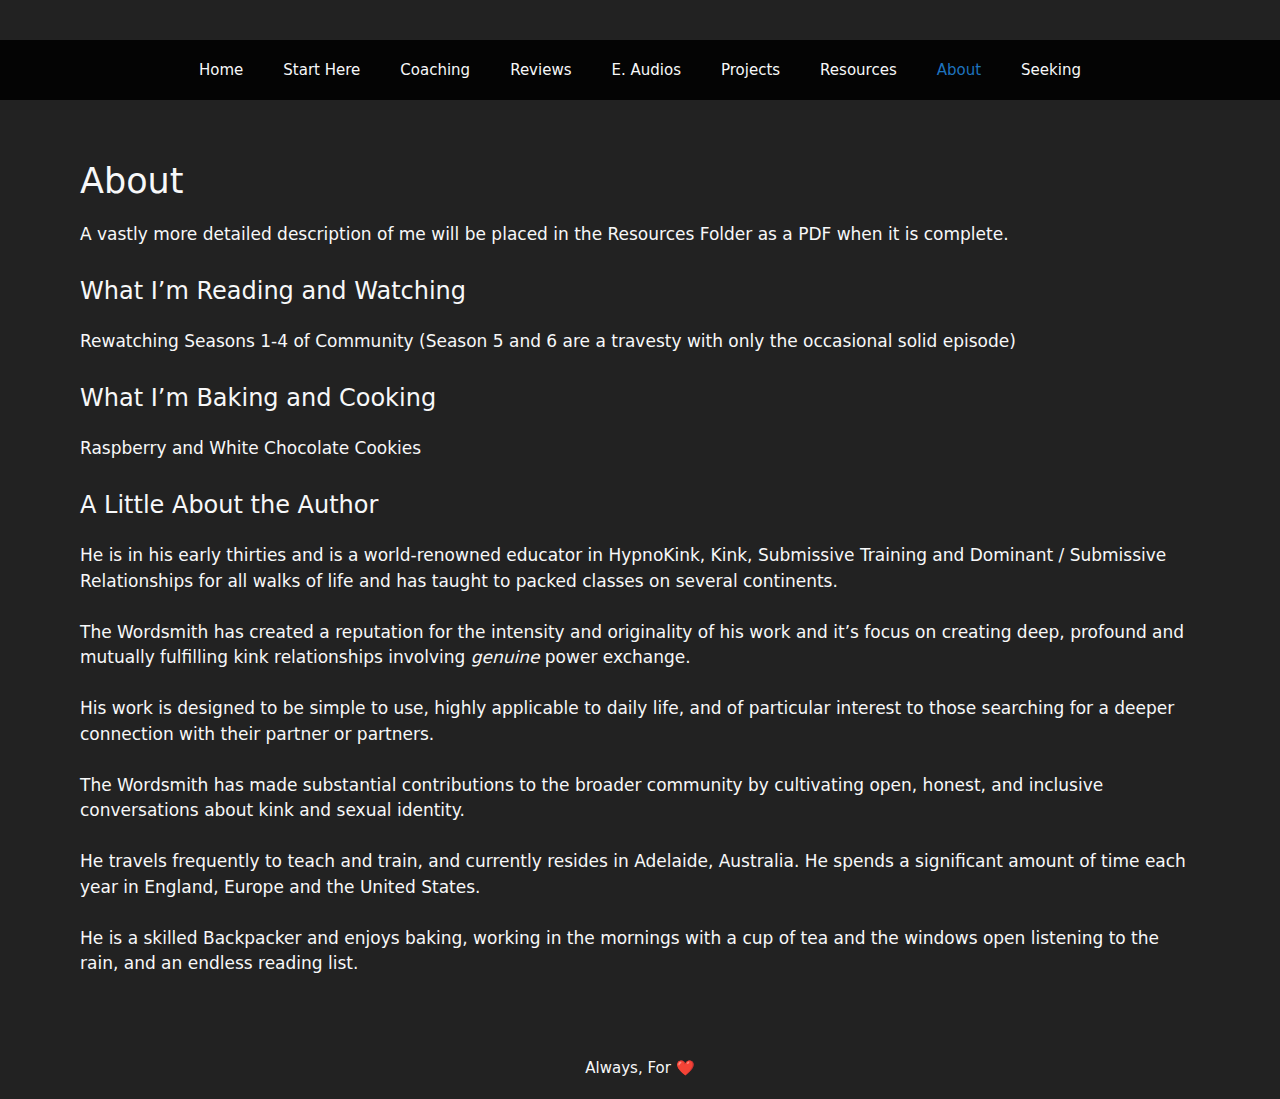
==== about/index.html @ 43610775 "Updated/Added simply-static-1-1734385022" ====
<!DOCTYPE html><html lang=en-US><head><meta charset=UTF-8><title>About &#8211; Mind and Kink</title><meta content=max-image-preview:large name=robots><style>img:is([sizes=auto i],[sizes^="auto," i]){contain-intrinsic-size:3000px 1500px}</style><meta content="width=device-width, initial-scale=1" name=viewport><link href=/feed/ rel=alternate title="Mind and Kink &raquo; Feed" type=application/rss+xml><link href=/comments/feed/ rel=alternate title="Mind and Kink &raquo; Comments Feed" type=application/rss+xml><script>window._wpemojiSettings={"baseUrl":"https:\/\/s.w.org\/images\/core\/emoji\/15.0.3\/72x72\/","ext":".png","svgUrl":"https:\/\/s.w.org\/images\/core\/emoji\/15.0.3\/svg\/","svgExt":".svg","source":{"concatemoji":"https:\/\/thewordsmithspeaks.com\/includes\/js\/wp-emoji-release.min.js"}};
/*! This file is auto-generated */!function(i,n){var o,s,e;function c(e){try{var t={supportTests:e,timestamp:(new Date).valueOf()};sessionStorage.setItem(o,JSON.stringify(t))}catch(e){}}function p(e,t,n){e.clearRect(0,0,e.canvas.width,e.canvas.height),e.fillText(t,0,0);var t=new Uint32Array(e.getImageData(0,0,e.canvas.width,e.canvas.height).data),r=(e.clearRect(0,0,e.canvas.width,e.canvas.height),e.fillText(n,0,0),new Uint32Array(e.getImageData(0,0,e.canvas.width,e.canvas.height).data));return t.every(function(e,t){return e===r[t]})}function u(e,t,n){switch(t){case"flag":return n(e,"🏳️‍⚧️","🏳️​⚧️")?!1:!n(e,"🇺🇳","🇺​🇳")&&!n(e,"🏴󠁧󠁢󠁥󠁮󠁧󠁿","🏴​󠁧​󠁢​󠁥​󠁮​󠁧​󠁿");case"emoji":return!n(e,"🐦‍⬛","🐦​⬛")}return!1}function f(e,t,n){var r="undefined"!=typeof WorkerGlobalScope&&self instanceof WorkerGlobalScope?new OffscreenCanvas(300,150):i.createElement("canvas"),a=r.getContext("2d",{willReadFrequently:!0}),o=(a.textBaseline="top",a.font="600 32px Arial",{});return e.forEach(function(e){o[e]=t(a,e,n)}),o}function t(e){var t=i.createElement("script");t.src=e,t.defer=!0,i.head.appendChild(t)}"undefined"!=typeof Promise&&(o="wpEmojiSettingsSupports",s=["flag","emoji"],n.supports={everything:!0,everythingExceptFlag:!0},e=new Promise(function(e){i.addEventListener("DOMContentLoaded",e,{once:!0})}),new Promise(function(t){var n=function(){try{var e=JSON.parse(sessionStorage.getItem(o));if("object"==typeof e&&"number"==typeof e.timestamp&&(new Date).valueOf()<e.timestamp+604800&&"object"==typeof e.supportTests)return e.supportTests}catch(e){}return null}();if(!n){if("undefined"!=typeof Worker&&"undefined"!=typeof OffscreenCanvas&&"undefined"!=typeof URL&&URL.createObjectURL&&"undefined"!=typeof Blob)try{var e="postMessage("+f.toString()+"("+[JSON.stringify(s),u.toString(),p.toString()].join(",")+"));",r=new Blob([e],{type:"text/javascript"}),a=new Worker(URL.createObjectURL(r),{name:"wpTestEmojiSupports"});return void(a.onmessage=function(e){c(n=e.data),a.terminate(),t(n)})}catch(e){}c(n=f(s,u,p))}t(n)}).then(function(e){for(var t in e)n.supports[t]=e[t],n.supports.everything=n.supports.everything&&n.supports[t],"flag"!==t&&(n.supports.everythingExceptFlag=n.supports.everythingExceptFlag&&n.supports[t]);n.supports.everythingExceptFlag=n.supports.everythingExceptFlag&&!n.supports.flag,n.DOMReady=!1,n.readyCallback=function(){n.DOMReady=!0}}).then(function(){return e}).then(function(){var e;n.supports.everything||(n.readyCallback(),(e=n.source||{}).concatemoji?t(e.concatemoji):e.wpemoji&&e.twemoji&&(t(e.twemoji),t(e.wpemoji)))}))}((window,document),window._wpemojiSettings);</script><style>img.wp-smiley,img.emoji{display:inline!important;border:0!important;box-shadow:none!important;height:1em!important;width:1em!important;margin:0 .07em!important;vertical-align:-.1em!important;background:none!important;padding:0!important}</style><link href=/includes/css/dist/block-library/style.min.css rel=stylesheet><style>/*! This file is auto-generated */
.wp-block-button__link{color:#fff;background-color:#32373c;border-radius:9999px;box-shadow:none;text-decoration:none;padding:calc(.667em + 2px) calc(1.333em + 2px);font-size:1.125em}.wp-block-file__button{background:#32373c;color:#fff;text-decoration:none}</style><style>:root{--wp--preset--aspect-ratio--square:1;--wp--preset--aspect-ratio--4-3:4/3;--wp--preset--aspect-ratio--3-4:3/4;--wp--preset--aspect-ratio--3-2:3/2;--wp--preset--aspect-ratio--2-3:2/3;--wp--preset--aspect-ratio--16-9:16/9;--wp--preset--aspect-ratio--9-16:9/16;--wp--preset--color--black:#000;--wp--preset--color--cyan-bluish-gray:#abb8c3;--wp--preset--color--white:#fff;--wp--preset--color--pale-pink:#f78da7;--wp--preset--color--vivid-red:#cf2e2e;--wp--preset--color--luminous-vivid-orange:#ff6900;--wp--preset--color--luminous-vivid-amber:#fcb900;--wp--preset--color--light-green-cyan:#7bdcb5;--wp--preset--color--vivid-green-cyan:#00d084;--wp--preset--color--pale-cyan-blue:#8ed1fc;--wp--preset--color--vivid-cyan-blue:#0693e3;--wp--preset--color--vivid-purple:#9b51e0;--wp--preset--color--contrast:var(--contrast);--wp--preset--color--contrast-2:var(--contrast-2);--wp--preset--color--contrast-3:var(--contrast-3);--wp--preset--color--base:var(--base);--wp--preset--color--base-2:var(--base-2);--wp--preset--color--base-3:var(--base-3);--wp--preset--color--accent:var(--accent);--wp--preset--color--highlight:var(--highlight);--wp--preset--gradient--vivid-cyan-blue-to-vivid-purple:linear-gradient(135deg,rgba(6,147,227,1) 0,rgb(155,81,224) 100%);--wp--preset--gradient--light-green-cyan-to-vivid-green-cyan:linear-gradient(135deg,rgb(122,220,180) 0,rgb(0,208,130) 100%);--wp--preset--gradient--luminous-vivid-amber-to-luminous-vivid-orange:linear-gradient(135deg,rgba(252,185,0,1) 0,rgba(255,105,0,1) 100%);--wp--preset--gradient--luminous-vivid-orange-to-vivid-red:linear-gradient(135deg,rgba(255,105,0,1) 0,rgb(207,46,46) 100%);--wp--preset--gradient--very-light-gray-to-cyan-bluish-gray:linear-gradient(135deg,rgb(238,238,238) 0,rgb(169,184,195) 100%);--wp--preset--gradient--cool-to-warm-spectrum:linear-gradient(135deg,rgb(74,234,220) 0,rgb(151,120,209) 20%,rgb(207,42,186) 40%,rgb(238,44,130) 60%,rgb(251,105,98) 80%,rgb(254,248,76) 100%);--wp--preset--gradient--blush-light-purple:linear-gradient(135deg,rgb(255,206,236) 0,rgb(152,150,240) 100%);--wp--preset--gradient--blush-bordeaux:linear-gradient(135deg,rgb(254,205,165) 0,rgb(254,45,45) 50%,rgb(107,0,62) 100%);--wp--preset--gradient--luminous-dusk:linear-gradient(135deg,rgb(255,203,112) 0,rgb(199,81,192) 50%,rgb(65,88,208) 100%);--wp--preset--gradient--pale-ocean:linear-gradient(135deg,rgb(255,245,203) 0,rgb(182,227,212) 50%,rgb(51,167,181) 100%);--wp--preset--gradient--electric-grass:linear-gradient(135deg,rgb(202,248,128) 0,rgb(113,206,126) 100%);--wp--preset--gradient--midnight:linear-gradient(135deg,rgb(2,3,129) 0,rgb(40,116,252) 100%);--wp--preset--font-size--small:13px;--wp--preset--font-size--medium:20px;--wp--preset--font-size--large:36px;--wp--preset--font-size--x-large:42px;--wp--preset--spacing--20:.44rem;--wp--preset--spacing--30:.67rem;--wp--preset--spacing--40:1rem;--wp--preset--spacing--50:1.5rem;--wp--preset--spacing--60:2.25rem;--wp--preset--spacing--70:3.38rem;--wp--preset--spacing--80:5.06rem;--wp--preset--shadow--natural:6px 6px 9px rgba(0,0,0,.2);--wp--preset--shadow--deep:12px 12px 50px rgba(0,0,0,.4);--wp--preset--shadow--sharp:6px 6px 0 rgba(0,0,0,.2);--wp--preset--shadow--outlined:6px 6px 0 -3px rgba(255,255,255,1),6px 6px rgba(0,0,0,1);--wp--preset--shadow--crisp:6px 6px 0 rgba(0,0,0,1)}:where(.is-layout-flex){gap:.5em}:where(.is-layout-grid){gap:.5em}body .is-layout-flex{display:flex}.is-layout-flex{flex-wrap:wrap;align-items:center}.is-layout-flex>:is(*,div){margin:0}body .is-layout-grid{display:grid}.is-layout-grid>:is(*,div){margin:0}:where(.wp-block-columns.is-layout-flex){gap:2em}:where(.wp-block-columns.is-layout-grid){gap:2em}:where(.wp-block-post-template.is-layout-flex){gap:1.25em}:where(.wp-block-post-template.is-layout-grid){gap:1.25em}.has-black-color{color:var(--wp--preset--color--black)!important}.has-cyan-bluish-gray-color{color:var(--wp--preset--color--cyan-bluish-gray)!important}.has-white-color{color:var(--wp--preset--color--white)!important}.has-pale-pink-color{color:var(--wp--preset--color--pale-pink)!important}.has-vivid-red-color{color:var(--wp--preset--color--vivid-red)!important}.has-luminous-vivid-orange-color{color:var(--wp--preset--color--luminous-vivid-orange)!important}.has-luminous-vivid-amber-color{color:var(--wp--preset--color--luminous-vivid-amber)!important}.has-light-green-cyan-color{color:var(--wp--preset--color--light-green-cyan)!important}.has-vivid-green-cyan-color{color:var(--wp--preset--color--vivid-green-cyan)!important}.has-pale-cyan-blue-color{color:var(--wp--preset--color--pale-cyan-blue)!important}.has-vivid-cyan-blue-color{color:var(--wp--preset--color--vivid-cyan-blue)!important}.has-vivid-purple-color{color:var(--wp--preset--color--vivid-purple)!important}.has-black-background-color{background-color:var(--wp--preset--color--black)!important}.has-cyan-bluish-gray-background-color{background-color:var(--wp--preset--color--cyan-bluish-gray)!important}.has-white-background-color{background-color:var(--wp--preset--color--white)!important}.has-pale-pink-background-color{background-color:var(--wp--preset--color--pale-pink)!important}.has-vivid-red-background-color{background-color:var(--wp--preset--color--vivid-red)!important}.has-luminous-vivid-orange-background-color{background-color:var(--wp--preset--color--luminous-vivid-orange)!important}.has-luminous-vivid-amber-background-color{background-color:var(--wp--preset--color--luminous-vivid-amber)!important}.has-light-green-cyan-background-color{background-color:var(--wp--preset--color--light-green-cyan)!important}.has-vivid-green-cyan-background-color{background-color:var(--wp--preset--color--vivid-green-cyan)!important}.has-pale-cyan-blue-background-color{background-color:var(--wp--preset--color--pale-cyan-blue)!important}.has-vivid-cyan-blue-background-color{background-color:var(--wp--preset--color--vivid-cyan-blue)!important}.has-vivid-purple-background-color{background-color:var(--wp--preset--color--vivid-purple)!important}.has-black-border-color{border-color:var(--wp--preset--color--black)!important}.has-cyan-bluish-gray-border-color{border-color:var(--wp--preset--color--cyan-bluish-gray)!important}.has-white-border-color{border-color:var(--wp--preset--color--white)!important}.has-pale-pink-border-color{border-color:var(--wp--preset--color--pale-pink)!important}.has-vivid-red-border-color{border-color:var(--wp--preset--color--vivid-red)!important}.has-luminous-vivid-orange-border-color{border-color:var(--wp--preset--color--luminous-vivid-orange)!important}.has-luminous-vivid-amber-border-color{border-color:var(--wp--preset--color--luminous-vivid-amber)!important}.has-light-green-cyan-border-color{border-color:var(--wp--preset--color--light-green-cyan)!important}.has-vivid-green-cyan-border-color{border-color:var(--wp--preset--color--vivid-green-cyan)!important}.has-pale-cyan-blue-border-color{border-color:var(--wp--preset--color--pale-cyan-blue)!important}.has-vivid-cyan-blue-border-color{border-color:var(--wp--preset--color--vivid-cyan-blue)!important}.has-vivid-purple-border-color{border-color:var(--wp--preset--color--vivid-purple)!important}.has-vivid-cyan-blue-to-vivid-purple-gradient-background{background:var(--wp--preset--gradient--vivid-cyan-blue-to-vivid-purple)!important}.has-light-green-cyan-to-vivid-green-cyan-gradient-background{background:var(--wp--preset--gradient--light-green-cyan-to-vivid-green-cyan)!important}.has-luminous-vivid-amber-to-luminous-vivid-orange-gradient-background{background:var(--wp--preset--gradient--luminous-vivid-amber-to-luminous-vivid-orange)!important}.has-luminous-vivid-orange-to-vivid-red-gradient-background{background:var(--wp--preset--gradient--luminous-vivid-orange-to-vivid-red)!important}.has-very-light-gray-to-cyan-bluish-gray-gradient-background{background:var(--wp--preset--gradient--very-light-gray-to-cyan-bluish-gray)!important}.has-cool-to-warm-spectrum-gradient-background{background:var(--wp--preset--gradient--cool-to-warm-spectrum)!important}.has-blush-light-purple-gradient-background{background:var(--wp--preset--gradient--blush-light-purple)!important}.has-blush-bordeaux-gradient-background{background:var(--wp--preset--gradient--blush-bordeaux)!important}.has-luminous-dusk-gradient-background{background:var(--wp--preset--gradient--luminous-dusk)!important}.has-pale-ocean-gradient-background{background:var(--wp--preset--gradient--pale-ocean)!important}.has-electric-grass-gradient-background{background:var(--wp--preset--gradient--electric-grass)!important}.has-midnight-gradient-background{background:var(--wp--preset--gradient--midnight)!important}.has-small-font-size{font-size:var(--wp--preset--font-size--small)!important}.has-medium-font-size{font-size:var(--wp--preset--font-size--medium)!important}.has-large-font-size{font-size:var(--wp--preset--font-size--large)!important}.has-x-large-font-size{font-size:var(--wp--preset--font-size--x-large)!important}:where(.wp-block-post-template.is-layout-flex){gap:1.25em}:where(.wp-block-post-template.is-layout-grid){gap:1.25em}:where(.wp-block-columns.is-layout-flex){gap:2em}:where(.wp-block-columns.is-layout-grid){gap:2em}:root :where(.wp-block-pullquote){font-size:1.5em;line-height:1.6}</style><link href=/content/themes/generatepress/assets/css/main.min.css rel=stylesheet><style>.is-right-sidebar{width:30%}.is-left-sidebar{width:30%}.site-content .content-area{width:100%}@media (max-width:768px){.main-navigation .menu-toggle,.sidebar-nav-mobile:not(#sticky-placeholder){display:block}.main-navigation ul,.gen-sidebar-nav,.main-navigation:not(.slideout-navigation):not(.toggled) .main-nav>ul,.has-inline-mobile-toggle #site-navigation .inside-navigation>*:not(.navigation-search):not(.main-nav){display:none}.nav-align-right .inside-navigation,.nav-align-center .inside-navigation{justify-content:space-between}}.dynamic-author-image-rounded{border-radius:100%}.dynamic-featured-image,.dynamic-author-image{vertical-align:middle}.one-container.blog .dynamic-content-template:not(:last-child),.one-container.archive .dynamic-content-template:not(:last-child){padding-bottom:0}.dynamic-entry-excerpt>p:last-child{margin-bottom:0}</style><link href=/content/uploads/generatepress/style.min.css rel=stylesheet><link href=/about/ rel=canonical><link href="/?p=61" rel=shortlink><link href="/wp-json/oembed/1.0/embed?url=https%3A%2F%2F%2Fabout%2F" rel=alternate title="oEmbed (JSON)" type=application/json+oembed><link href="/wp-json/oembed/1.0/embed?url=https%3A%2F%2F%2Fabout%2F#038;format=xml" rel=alternate title="oEmbed (XML)" type=text/xml+oembed> <body class="dropdown-hover header-aligned-center nav-below-header no-sidebar page page-id-61 page-template-default separate-containers wp-embed-responsive" itemscope itemtype=https://schema.org/WebPage><a class="screen-reader-text skip-link" href=#content title="Skip to content">Skip to content</a> <header aria-label=Site class=site-header id=masthead itemscope itemtype=https://schema.org/WPHeader><div class="grid-container inside-header"></div> </header> <nav aria-label=Primary class="main-navigation nav-align-center sub-menu-right" id=site-navigation itemscope itemtype=https://schema.org/SiteNavigationElement><div class="grid-container inside-navigation"><button aria-controls=primary-menu aria-expanded=false class=menu-toggle><span class="gp-icon icon-menu-bars"><svg xmlns=http://www.w3.org/2000/svg aria-hidden=true height=1em viewbox="0 0 512 512" width=1em><path d="M0 96c0-13.255 10.745-24 24-24h464c13.255 0 24 10.745 24 24s-10.745 24-24 24H24c-13.255 0-24-10.745-24-24zm0 160c0-13.255 10.745-24 24-24h464c13.255 0 24 10.745 24 24s-10.745 24-24 24H24c-13.255 0-24-10.745-24-24zm0 160c0-13.255 10.745-24 24-24h464c13.255 0 24 10.745 24 24s-10.745 24-24 24H24c-13.255 0-24-10.745-24-24z"></path></svg><svg xmlns=http://www.w3.org/2000/svg aria-hidden=true height=1em viewbox="0 0 512 512" width=1em><path d="M71.029 71.029c9.373-9.372 24.569-9.372 33.942 0L256 222.059l151.029-151.03c9.373-9.372 24.569-9.372 33.942 0 9.372 9.373 9.372 24.569 0 33.942L289.941 256l151.03 151.029c9.372 9.373 9.372 24.569 0 33.942-9.373 9.372-24.569 9.372-33.942 0L256 289.941l-151.029 151.03c-9.373 9.372-24.569 9.372-33.942 0-9.372-9.373-9.372-24.569 0-33.942L222.059 256 71.029 104.971c-9.372-9.373-9.372-24.569 0-33.942z"></path></svg></span><span class=mobile-menu>Menu</span> </button> <div class=main-nav id=primary-menu><ul class="menu sf-menu" id=menu-menu-1><li class="menu-item menu-item-51 menu-item-home menu-item-object-custom menu-item-type-custom" id=menu-item-51><a href=/>Home</a> <li class="menu-item menu-item-28 menu-item-object-page menu-item-type-post_type" id=menu-item-28><a href=/start-here/>Start Here</a> <li class="menu-item menu-item-24 menu-item-object-page menu-item-type-post_type" id=menu-item-24><a href=/coaching/>Coaching</a> <li class="menu-item menu-item-26 menu-item-object-page menu-item-type-post_type" id=menu-item-26><a href=/reviews/>Reviews</a> <li class="menu-item menu-item-54 menu-item-object-page menu-item-type-post_type" id=menu-item-54><a href=/audios/>E. Audios</a> <li class="menu-item menu-item-59 menu-item-object-page menu-item-type-post_type" id=menu-item-59><a href=/projects/>Projects</a> <li class="menu-item menu-item-25 menu-item-object-page menu-item-type-post_type" id=menu-item-25><a href=/resources/>Resources</a> <li class="current-menu-item current_page_item menu-item menu-item-63 menu-item-object-page menu-item-type-post_type page-item-61 page_item" id=menu-item-63><a aria-current=page href=/about/>About</a> <li class="menu-item menu-item-27 menu-item-object-page menu-item-type-post_type" id=menu-item-27><a href=/seeking/>Seeking</a></ul></div></div> </nav> <div class="container grid-container hfeed site" id=page><div class=site-content id=content><div class=content-area id=primary><main class=site-main id=main><article class="page post-61 status-publish type-page" id=post-61 itemscope itemtype=https://schema.org/CreativeWork><div class=inside-article><div class=entry-content itemprop=text><h2 class=wp-block-heading>About</h2> <p>A vastly more detailed description of me will be placed in the Resources Folder as a PDF when it is complete. <h4 class=wp-block-heading>What I&#8217;m Reading and Watching</h4> <p>Rewatching Seasons 1-4 of Community (Season 5 and 6 are a travesty with only the occasional solid episode) <h4 class=wp-block-heading>What I&#8217;m Baking and Cooking</h4> <p>Raspberry and White Chocolate Cookies <h4 class=wp-block-heading>A Little About the Author</h4> <p>He is in his early thirties and is a world-renowned educator in HypnoKink, Kink, Submissive Training and Dominant / Submissive Relationships for all walks of life and has taught to packed classes on several continents. <p>The Wordsmith has created a reputation for the intensity and originality of his work and it&#8217;s focus on creating deep, profound and mutually fulfilling kink relationships involving <em>genuine</em> power exchange. <p>His work is designed to be simple to use, highly applicable to daily life, and of particular interest to those searching for a deeper connection with their partner or partners. <p>The Wordsmith has made substantial contributions to the broader community by cultivating open, honest, and inclusive conversations about kink and sexual identity. <p>He travels frequently to teach and train, and currently resides in Adelaide, Australia. He spends a significant amount of time each year in England, Europe and the United States. <p>He is a skilled Backpacker and enjoys baking, working in the mornings with a cup of tea and the windows open listening to the rain, and an endless reading list.</div> </div> </article> </main> </div> </div> </div> <div class=site-footer><footer aria-label=Site class=site-info itemscope itemtype=https://schema.org/WPFooter><div class="grid-container inside-site-info"><div class=copyright-bar> Always, For ❤️ </div> </div> </footer> </div> <span class=ssp-id style=display:none>61</span> <script>!function(){"use strict";if("querySelector"in document&&"addEventListener"in window){var e=document.body;e.addEventListener("mousedown",function(){e.classList.add("using-mouse")}),e.addEventListener("keydown",function(){e.classList.remove("using-mouse")})}}();</script><!--[if lte IE 11]>
<script src="/content/themes/generatepress/assets/js/classList.min.js" ></script>
<![endif]--> <script>var generatepressMenu={"toggleOpenedSubMenus":"1","openSubMenuLabel":"Open Sub-Menu","closeSubMenuLabel":"Close Sub-Menu"};</script> <script src=/content/themes/generatepress/assets/js/menu.min.js></script>
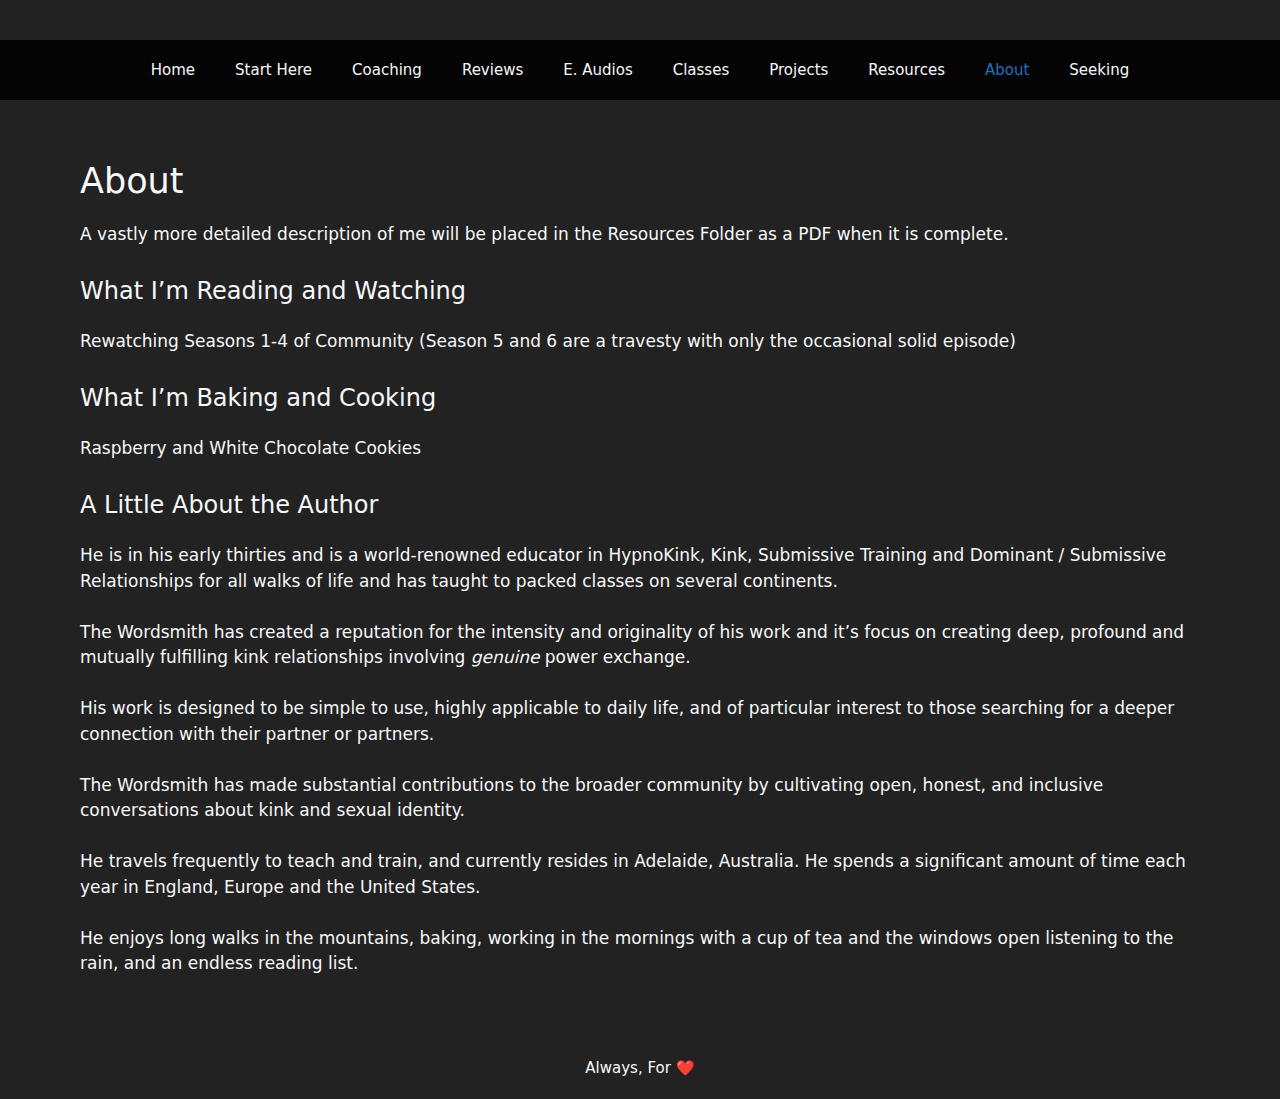
==== commit ecb84cf5: "Updated/Added simply-static-1-1734433428" ====
--- a/about/index.html
+++ b/about/index.html
@@ -1,5 +1,5 @@
-<!DOCTYPE html><html lang=en-US><head><meta charset=UTF-8><title>About &#8211; Mind and Kink</title><meta content=max-image-preview:large name=robots><style>img:is([sizes=auto i],[sizes^="auto," i]){contain-intrinsic-size:3000px 1500px}</style><meta content="width=device-width, initial-scale=1" name=viewport><link href=/feed/ rel=alternate title="Mind and Kink &raquo; Feed" type=application/rss+xml><link href=/comments/feed/ rel=alternate title="Mind and Kink &raquo; Comments Feed" type=application/rss+xml><script>window._wpemojiSettings={"baseUrl":"https:\/\/s.w.org\/images\/core\/emoji\/15.0.3\/72x72\/","ext":".png","svgUrl":"https:\/\/s.w.org\/images\/core\/emoji\/15.0.3\/svg\/","svgExt":".svg","source":{"concatemoji":"https:\/\/thewordsmithspeaks.com\/includes\/js\/wp-emoji-release.min.js"}};
+<!DOCTYPE html><html lang=en-US><head><meta charset=UTF-8><title>About &#8211; Mind and Kink</title><meta content=max-image-preview:large name=robots><style>img:is([sizes=auto i],[sizes^="auto," i]){contain-intrinsic-size:3000px 1500px}</style><meta content="width=device-width, initial-scale=1" name=viewport><link href=/feed/ rel=alternate title="Mind and Kink &raquo; Feed" type=application/rss+xml><link href=/comments/feed/ rel=alternate title="Mind and Kink &raquo; Comments Feed" type=application/rss+xml><script>window._wpemojiSettings={"baseUrl":"https:\/\/s.w.org\/images\/core\/emoji\/15.0.3\/72x72\/","ext":".png","svgUrl":"https:\/\/s.w.org\/images\/core\/emoji\/15.0.3\/svg\/","svgExt":".svg","source":{"concatemoji":"\/includes\/js\/wp-emoji-release.min.js"}};
 /*! This file is auto-generated */!function(i,n){var o,s,e;function c(e){try{var t={supportTests:e,timestamp:(new Date).valueOf()};sessionStorage.setItem(o,JSON.stringify(t))}catch(e){}}function p(e,t,n){e.clearRect(0,0,e.canvas.width,e.canvas.height),e.fillText(t,0,0);var t=new Uint32Array(e.getImageData(0,0,e.canvas.width,e.canvas.height).data),r=(e.clearRect(0,0,e.canvas.width,e.canvas.height),e.fillText(n,0,0),new Uint32Array(e.getImageData(0,0,e.canvas.width,e.canvas.height).data));return t.every(function(e,t){return e===r[t]})}function u(e,t,n){switch(t){case"flag":return n(e,"🏳️‍⚧️","🏳️​⚧️")?!1:!n(e,"🇺🇳","🇺​🇳")&&!n(e,"🏴󠁧󠁢󠁥󠁮󠁧󠁿","🏴​󠁧​󠁢​󠁥​󠁮​󠁧​󠁿");case"emoji":return!n(e,"🐦‍⬛","🐦​⬛")}return!1}function f(e,t,n){var r="undefined"!=typeof WorkerGlobalScope&&self instanceof WorkerGlobalScope?new OffscreenCanvas(300,150):i.createElement("canvas"),a=r.getContext("2d",{willReadFrequently:!0}),o=(a.textBaseline="top",a.font="600 32px Arial",{});return e.forEach(function(e){o[e]=t(a,e,n)}),o}function t(e){var t=i.createElement("script");t.src=e,t.defer=!0,i.head.appendChild(t)}"undefined"!=typeof Promise&&(o="wpEmojiSettingsSupports",s=["flag","emoji"],n.supports={everything:!0,everythingExceptFlag:!0},e=new Promise(function(e){i.addEventListener("DOMContentLoaded",e,{once:!0})}),new Promise(function(t){var n=function(){try{var e=JSON.parse(sessionStorage.getItem(o));if("object"==typeof e&&"number"==typeof e.timestamp&&(new Date).valueOf()<e.timestamp+604800&&"object"==typeof e.supportTests)return e.supportTests}catch(e){}return null}();if(!n){if("undefined"!=typeof Worker&&"undefined"!=typeof OffscreenCanvas&&"undefined"!=typeof URL&&URL.createObjectURL&&"undefined"!=typeof Blob)try{var e="postMessage("+f.toString()+"("+[JSON.stringify(s),u.toString(),p.toString()].join(",")+"));",r=new Blob([e],{type:"text/javascript"}),a=new Worker(URL.createObjectURL(r),{name:"wpTestEmojiSupports"});return void(a.onmessage=function(e){c(n=e.data),a.terminate(),t(n)})}catch(e){}c(n=f(s,u,p))}t(n)}).then(function(e){for(var t in e)n.supports[t]=e[t],n.supports.everything=n.supports.everything&&n.supports[t],"flag"!==t&&(n.supports.everythingExceptFlag=n.supports.everythingExceptFlag&&n.supports[t]);n.supports.everythingExceptFlag=n.supports.everythingExceptFlag&&!n.supports.flag,n.DOMReady=!1,n.readyCallback=function(){n.DOMReady=!0}}).then(function(){return e}).then(function(){var e;n.supports.everything||(n.readyCallback(),(e=n.source||{}).concatemoji?t(e.concatemoji):e.wpemoji&&e.twemoji&&(t(e.twemoji),t(e.wpemoji)))}))}((window,document),window._wpemojiSettings);</script><style>img.wp-smiley,img.emoji{display:inline!important;border:0!important;box-shadow:none!important;height:1em!important;width:1em!important;margin:0 .07em!important;vertical-align:-.1em!important;background:none!important;padding:0!important}</style><link href=/includes/css/dist/block-library/style.min.css rel=stylesheet><style>/*! This file is auto-generated */
-.wp-block-button__link{color:#fff;background-color:#32373c;border-radius:9999px;box-shadow:none;text-decoration:none;padding:calc(.667em + 2px) calc(1.333em + 2px);font-size:1.125em}.wp-block-file__button{background:#32373c;color:#fff;text-decoration:none}</style><style>:root{--wp--preset--aspect-ratio--square:1;--wp--preset--aspect-ratio--4-3:4/3;--wp--preset--aspect-ratio--3-4:3/4;--wp--preset--aspect-ratio--3-2:3/2;--wp--preset--aspect-ratio--2-3:2/3;--wp--preset--aspect-ratio--16-9:16/9;--wp--preset--aspect-ratio--9-16:9/16;--wp--preset--color--black:#000;--wp--preset--color--cyan-bluish-gray:#abb8c3;--wp--preset--color--white:#fff;--wp--preset--color--pale-pink:#f78da7;--wp--preset--color--vivid-red:#cf2e2e;--wp--preset--color--luminous-vivid-orange:#ff6900;--wp--preset--color--luminous-vivid-amber:#fcb900;--wp--preset--color--light-green-cyan:#7bdcb5;--wp--preset--color--vivid-green-cyan:#00d084;--wp--preset--color--pale-cyan-blue:#8ed1fc;--wp--preset--color--vivid-cyan-blue:#0693e3;--wp--preset--color--vivid-purple:#9b51e0;--wp--preset--color--contrast:var(--contrast);--wp--preset--color--contrast-2:var(--contrast-2);--wp--preset--color--contrast-3:var(--contrast-3);--wp--preset--color--base:var(--base);--wp--preset--color--base-2:var(--base-2);--wp--preset--color--base-3:var(--base-3);--wp--preset--color--accent:var(--accent);--wp--preset--color--highlight:var(--highlight);--wp--preset--gradient--vivid-cyan-blue-to-vivid-purple:linear-gradient(135deg,rgba(6,147,227,1) 0,rgb(155,81,224) 100%);--wp--preset--gradient--light-green-cyan-to-vivid-green-cyan:linear-gradient(135deg,rgb(122,220,180) 0,rgb(0,208,130) 100%);--wp--preset--gradient--luminous-vivid-amber-to-luminous-vivid-orange:linear-gradient(135deg,rgba(252,185,0,1) 0,rgba(255,105,0,1) 100%);--wp--preset--gradient--luminous-vivid-orange-to-vivid-red:linear-gradient(135deg,rgba(255,105,0,1) 0,rgb(207,46,46) 100%);--wp--preset--gradient--very-light-gray-to-cyan-bluish-gray:linear-gradient(135deg,rgb(238,238,238) 0,rgb(169,184,195) 100%);--wp--preset--gradient--cool-to-warm-spectrum:linear-gradient(135deg,rgb(74,234,220) 0,rgb(151,120,209) 20%,rgb(207,42,186) 40%,rgb(238,44,130) 60%,rgb(251,105,98) 80%,rgb(254,248,76) 100%);--wp--preset--gradient--blush-light-purple:linear-gradient(135deg,rgb(255,206,236) 0,rgb(152,150,240) 100%);--wp--preset--gradient--blush-bordeaux:linear-gradient(135deg,rgb(254,205,165) 0,rgb(254,45,45) 50%,rgb(107,0,62) 100%);--wp--preset--gradient--luminous-dusk:linear-gradient(135deg,rgb(255,203,112) 0,rgb(199,81,192) 50%,rgb(65,88,208) 100%);--wp--preset--gradient--pale-ocean:linear-gradient(135deg,rgb(255,245,203) 0,rgb(182,227,212) 50%,rgb(51,167,181) 100%);--wp--preset--gradient--electric-grass:linear-gradient(135deg,rgb(202,248,128) 0,rgb(113,206,126) 100%);--wp--preset--gradient--midnight:linear-gradient(135deg,rgb(2,3,129) 0,rgb(40,116,252) 100%);--wp--preset--font-size--small:13px;--wp--preset--font-size--medium:20px;--wp--preset--font-size--large:36px;--wp--preset--font-size--x-large:42px;--wp--preset--spacing--20:.44rem;--wp--preset--spacing--30:.67rem;--wp--preset--spacing--40:1rem;--wp--preset--spacing--50:1.5rem;--wp--preset--spacing--60:2.25rem;--wp--preset--spacing--70:3.38rem;--wp--preset--spacing--80:5.06rem;--wp--preset--shadow--natural:6px 6px 9px rgba(0,0,0,.2);--wp--preset--shadow--deep:12px 12px 50px rgba(0,0,0,.4);--wp--preset--shadow--sharp:6px 6px 0 rgba(0,0,0,.2);--wp--preset--shadow--outlined:6px 6px 0 -3px rgba(255,255,255,1),6px 6px rgba(0,0,0,1);--wp--preset--shadow--crisp:6px 6px 0 rgba(0,0,0,1)}:where(.is-layout-flex){gap:.5em}:where(.is-layout-grid){gap:.5em}body .is-layout-flex{display:flex}.is-layout-flex{flex-wrap:wrap;align-items:center}.is-layout-flex>:is(*,div){margin:0}body .is-layout-grid{display:grid}.is-layout-grid>:is(*,div){margin:0}:where(.wp-block-columns.is-layout-flex){gap:2em}:where(.wp-block-columns.is-layout-grid){gap:2em}:where(.wp-block-post-template.is-layout-flex){gap:1.25em}:where(.wp-block-post-template.is-layout-grid){gap:1.25em}.has-black-color{color:var(--wp--preset--color--black)!important}.has-cyan-bluish-gray-color{color:var(--wp--preset--color--cyan-bluish-gray)!important}.has-white-color{color:var(--wp--preset--color--white)!important}.has-pale-pink-color{color:var(--wp--preset--color--pale-pink)!important}.has-vivid-red-color{color:var(--wp--preset--color--vivid-red)!important}.has-luminous-vivid-orange-color{color:var(--wp--preset--color--luminous-vivid-orange)!important}.has-luminous-vivid-amber-color{color:var(--wp--preset--color--luminous-vivid-amber)!important}.has-light-green-cyan-color{color:var(--wp--preset--color--light-green-cyan)!important}.has-vivid-green-cyan-color{color:var(--wp--preset--color--vivid-green-cyan)!important}.has-pale-cyan-blue-color{color:var(--wp--preset--color--pale-cyan-blue)!important}.has-vivid-cyan-blue-color{color:var(--wp--preset--color--vivid-cyan-blue)!important}.has-vivid-purple-color{color:var(--wp--preset--color--vivid-purple)!important}.has-black-background-color{background-color:var(--wp--preset--color--black)!important}.has-cyan-bluish-gray-background-color{background-color:var(--wp--preset--color--cyan-bluish-gray)!important}.has-white-background-color{background-color:var(--wp--preset--color--white)!important}.has-pale-pink-background-color{background-color:var(--wp--preset--color--pale-pink)!important}.has-vivid-red-background-color{background-color:var(--wp--preset--color--vivid-red)!important}.has-luminous-vivid-orange-background-color{background-color:var(--wp--preset--color--luminous-vivid-orange)!important}.has-luminous-vivid-amber-background-color{background-color:var(--wp--preset--color--luminous-vivid-amber)!important}.has-light-green-cyan-background-color{background-color:var(--wp--preset--color--light-green-cyan)!important}.has-vivid-green-cyan-background-color{background-color:var(--wp--preset--color--vivid-green-cyan)!important}.has-pale-cyan-blue-background-color{background-color:var(--wp--preset--color--pale-cyan-blue)!important}.has-vivid-cyan-blue-background-color{background-color:var(--wp--preset--color--vivid-cyan-blue)!important}.has-vivid-purple-background-color{background-color:var(--wp--preset--color--vivid-purple)!important}.has-black-border-color{border-color:var(--wp--preset--color--black)!important}.has-cyan-bluish-gray-border-color{border-color:var(--wp--preset--color--cyan-bluish-gray)!important}.has-white-border-color{border-color:var(--wp--preset--color--white)!important}.has-pale-pink-border-color{border-color:var(--wp--preset--color--pale-pink)!important}.has-vivid-red-border-color{border-color:var(--wp--preset--color--vivid-red)!important}.has-luminous-vivid-orange-border-color{border-color:var(--wp--preset--color--luminous-vivid-orange)!important}.has-luminous-vivid-amber-border-color{border-color:var(--wp--preset--color--luminous-vivid-amber)!important}.has-light-green-cyan-border-color{border-color:var(--wp--preset--color--light-green-cyan)!important}.has-vivid-green-cyan-border-color{border-color:var(--wp--preset--color--vivid-green-cyan)!important}.has-pale-cyan-blue-border-color{border-color:var(--wp--preset--color--pale-cyan-blue)!important}.has-vivid-cyan-blue-border-color{border-color:var(--wp--preset--color--vivid-cyan-blue)!important}.has-vivid-purple-border-color{border-color:var(--wp--preset--color--vivid-purple)!important}.has-vivid-cyan-blue-to-vivid-purple-gradient-background{background:var(--wp--preset--gradient--vivid-cyan-blue-to-vivid-purple)!important}.has-light-green-cyan-to-vivid-green-cyan-gradient-background{background:var(--wp--preset--gradient--light-green-cyan-to-vivid-green-cyan)!important}.has-luminous-vivid-amber-to-luminous-vivid-orange-gradient-background{background:var(--wp--preset--gradient--luminous-vivid-amber-to-luminous-vivid-orange)!important}.has-luminous-vivid-orange-to-vivid-red-gradient-background{background:var(--wp--preset--gradient--luminous-vivid-orange-to-vivid-red)!important}.has-very-light-gray-to-cyan-bluish-gray-gradient-background{background:var(--wp--preset--gradient--very-light-gray-to-cyan-bluish-gray)!important}.has-cool-to-warm-spectrum-gradient-background{background:var(--wp--preset--gradient--cool-to-warm-spectrum)!important}.has-blush-light-purple-gradient-background{background:var(--wp--preset--gradient--blush-light-purple)!important}.has-blush-bordeaux-gradient-background{background:var(--wp--preset--gradient--blush-bordeaux)!important}.has-luminous-dusk-gradient-background{background:var(--wp--preset--gradient--luminous-dusk)!important}.has-pale-ocean-gradient-background{background:var(--wp--preset--gradient--pale-ocean)!important}.has-electric-grass-gradient-background{background:var(--wp--preset--gradient--electric-grass)!important}.has-midnight-gradient-background{background:var(--wp--preset--gradient--midnight)!important}.has-small-font-size{font-size:var(--wp--preset--font-size--small)!important}.has-medium-font-size{font-size:var(--wp--preset--font-size--medium)!important}.has-large-font-size{font-size:var(--wp--preset--font-size--large)!important}.has-x-large-font-size{font-size:var(--wp--preset--font-size--x-large)!important}:where(.wp-block-post-template.is-layout-flex){gap:1.25em}:where(.wp-block-post-template.is-layout-grid){gap:1.25em}:where(.wp-block-columns.is-layout-flex){gap:2em}:where(.wp-block-columns.is-layout-grid){gap:2em}:root :where(.wp-block-pullquote){font-size:1.5em;line-height:1.6}</style><link href=/content/themes/generatepress/assets/css/main.min.css rel=stylesheet><style>.is-right-sidebar{width:30%}.is-left-sidebar{width:30%}.site-content .content-area{width:100%}@media (max-width:768px){.main-navigation .menu-toggle,.sidebar-nav-mobile:not(#sticky-placeholder){display:block}.main-navigation ul,.gen-sidebar-nav,.main-navigation:not(.slideout-navigation):not(.toggled) .main-nav>ul,.has-inline-mobile-toggle #site-navigation .inside-navigation>*:not(.navigation-search):not(.main-nav){display:none}.nav-align-right .inside-navigation,.nav-align-center .inside-navigation{justify-content:space-between}}.dynamic-author-image-rounded{border-radius:100%}.dynamic-featured-image,.dynamic-author-image{vertical-align:middle}.one-container.blog .dynamic-content-template:not(:last-child),.one-container.archive .dynamic-content-template:not(:last-child){padding-bottom:0}.dynamic-entry-excerpt>p:last-child{margin-bottom:0}</style><link href=/content/uploads/generatepress/style.min.css rel=stylesheet><link href=/about/ rel=canonical><link href="/?p=61" rel=shortlink><link href="/wp-json/oembed/1.0/embed?url=https%3A%2F%2F%2Fabout%2F" rel=alternate title="oEmbed (JSON)" type=application/json+oembed><link href="/wp-json/oembed/1.0/embed?url=https%3A%2F%2F%2Fabout%2F#038;format=xml" rel=alternate title="oEmbed (XML)" type=text/xml+oembed> <body class="dropdown-hover header-aligned-center nav-below-header no-sidebar page page-id-61 page-template-default separate-containers wp-embed-responsive" itemscope itemtype=https://schema.org/WebPage><a class="screen-reader-text skip-link" href=#content title="Skip to content">Skip to content</a> <header aria-label=Site class=site-header id=masthead itemscope itemtype=https://schema.org/WPHeader><div class="grid-container inside-header"></div> </header> <nav aria-label=Primary class="main-navigation nav-align-center sub-menu-right" id=site-navigation itemscope itemtype=https://schema.org/SiteNavigationElement><div class="grid-container inside-navigation"><button aria-controls=primary-menu aria-expanded=false class=menu-toggle><span class="gp-icon icon-menu-bars"><svg xmlns=http://www.w3.org/2000/svg aria-hidden=true height=1em viewbox="0 0 512 512" width=1em><path d="M0 96c0-13.255 10.745-24 24-24h464c13.255 0 24 10.745 24 24s-10.745 24-24 24H24c-13.255 0-24-10.745-24-24zm0 160c0-13.255 10.745-24 24-24h464c13.255 0 24 10.745 24 24s-10.745 24-24 24H24c-13.255 0-24-10.745-24-24zm0 160c0-13.255 10.745-24 24-24h464c13.255 0 24 10.745 24 24s-10.745 24-24 24H24c-13.255 0-24-10.745-24-24z"></path></svg><svg xmlns=http://www.w3.org/2000/svg aria-hidden=true height=1em viewbox="0 0 512 512" width=1em><path d="M71.029 71.029c9.373-9.372 24.569-9.372 33.942 0L256 222.059l151.029-151.03c9.373-9.372 24.569-9.372 33.942 0 9.372 9.373 9.372 24.569 0 33.942L289.941 256l151.03 151.029c9.372 9.373 9.372 24.569 0 33.942-9.373 9.372-24.569 9.372-33.942 0L256 289.941l-151.029 151.03c-9.373 9.372-24.569 9.372-33.942 0-9.372-9.373-9.372-24.569 0-33.942L222.059 256 71.029 104.971c-9.372-9.373-9.372-24.569 0-33.942z"></path></svg></span><span class=mobile-menu>Menu</span> </button> <div class=main-nav id=primary-menu><ul class="menu sf-menu" id=menu-menu-1><li class="menu-item menu-item-51 menu-item-home menu-item-object-custom menu-item-type-custom" id=menu-item-51><a href=/>Home</a> <li class="menu-item menu-item-28 menu-item-object-page menu-item-type-post_type" id=menu-item-28><a href=/start-here/>Start Here</a> <li class="menu-item menu-item-24 menu-item-object-page menu-item-type-post_type" id=menu-item-24><a href=/coaching/>Coaching</a> <li class="menu-item menu-item-26 menu-item-object-page menu-item-type-post_type" id=menu-item-26><a href=/reviews/>Reviews</a> <li class="menu-item menu-item-54 menu-item-object-page menu-item-type-post_type" id=menu-item-54><a href=/audios/>E. Audios</a> <li class="menu-item menu-item-59 menu-item-object-page menu-item-type-post_type" id=menu-item-59><a href=/projects/>Projects</a> <li class="menu-item menu-item-25 menu-item-object-page menu-item-type-post_type" id=menu-item-25><a href=/resources/>Resources</a> <li class="current-menu-item current_page_item menu-item menu-item-63 menu-item-object-page menu-item-type-post_type page-item-61 page_item" id=menu-item-63><a aria-current=page href=/about/>About</a> <li class="menu-item menu-item-27 menu-item-object-page menu-item-type-post_type" id=menu-item-27><a href=/seeking/>Seeking</a></ul></div></div> </nav> <div class="container grid-container hfeed site" id=page><div class=site-content id=content><div class=content-area id=primary><main class=site-main id=main><article class="page post-61 status-publish type-page" id=post-61 itemscope itemtype=https://schema.org/CreativeWork><div class=inside-article><div class=entry-content itemprop=text><h2 class=wp-block-heading>About</h2> <p>A vastly more detailed description of me will be placed in the Resources Folder as a PDF when it is complete. <h4 class=wp-block-heading>What I&#8217;m Reading and Watching</h4> <p>Rewatching Seasons 1-4 of Community (Season 5 and 6 are a travesty with only the occasional solid episode) <h4 class=wp-block-heading>What I&#8217;m Baking and Cooking</h4> <p>Raspberry and White Chocolate Cookies <h4 class=wp-block-heading>A Little About the Author</h4> <p>He is in his early thirties and is a world-renowned educator in HypnoKink, Kink, Submissive Training and Dominant / Submissive Relationships for all walks of life and has taught to packed classes on several continents. <p>The Wordsmith has created a reputation for the intensity and originality of his work and it&#8217;s focus on creating deep, profound and mutually fulfilling kink relationships involving <em>genuine</em> power exchange. <p>His work is designed to be simple to use, highly applicable to daily life, and of particular interest to those searching for a deeper connection with their partner or partners. <p>The Wordsmith has made substantial contributions to the broader community by cultivating open, honest, and inclusive conversations about kink and sexual identity. <p>He travels frequently to teach and train, and currently resides in Adelaide, Australia. He spends a significant amount of time each year in England, Europe and the United States. <p>He is a skilled Backpacker and enjoys baking, working in the mornings with a cup of tea and the windows open listening to the rain, and an endless reading list.</div> </div> </article> </main> </div> </div> </div> <div class=site-footer><footer aria-label=Site class=site-info itemscope itemtype=https://schema.org/WPFooter><div class="grid-container inside-site-info"><div class=copyright-bar> Always, For ❤️ </div> </div> </footer> </div> <span class=ssp-id style=display:none>61</span> <script>!function(){"use strict";if("querySelector"in document&&"addEventListener"in window){var e=document.body;e.addEventListener("mousedown",function(){e.classList.add("using-mouse")}),e.addEventListener("keydown",function(){e.classList.remove("using-mouse")})}}();</script><!--[if lte IE 11]>
+.wp-block-button__link{color:#fff;background-color:#32373c;border-radius:9999px;box-shadow:none;text-decoration:none;padding:calc(.667em + 2px) calc(1.333em + 2px);font-size:1.125em}.wp-block-file__button{background:#32373c;color:#fff;text-decoration:none}</style><style>:root{--wp--preset--aspect-ratio--square:1;--wp--preset--aspect-ratio--4-3:4/3;--wp--preset--aspect-ratio--3-4:3/4;--wp--preset--aspect-ratio--3-2:3/2;--wp--preset--aspect-ratio--2-3:2/3;--wp--preset--aspect-ratio--16-9:16/9;--wp--preset--aspect-ratio--9-16:9/16;--wp--preset--color--black:#000;--wp--preset--color--cyan-bluish-gray:#abb8c3;--wp--preset--color--white:#fff;--wp--preset--color--pale-pink:#f78da7;--wp--preset--color--vivid-red:#cf2e2e;--wp--preset--color--luminous-vivid-orange:#ff6900;--wp--preset--color--luminous-vivid-amber:#fcb900;--wp--preset--color--light-green-cyan:#7bdcb5;--wp--preset--color--vivid-green-cyan:#00d084;--wp--preset--color--pale-cyan-blue:#8ed1fc;--wp--preset--color--vivid-cyan-blue:#0693e3;--wp--preset--color--vivid-purple:#9b51e0;--wp--preset--color--contrast:var(--contrast);--wp--preset--color--contrast-2:var(--contrast-2);--wp--preset--color--contrast-3:var(--contrast-3);--wp--preset--color--base:var(--base);--wp--preset--color--base-2:var(--base-2);--wp--preset--color--base-3:var(--base-3);--wp--preset--color--accent:var(--accent);--wp--preset--color--highlight:var(--highlight);--wp--preset--gradient--vivid-cyan-blue-to-vivid-purple:linear-gradient(135deg,rgba(6,147,227,1) 0,rgb(155,81,224) 100%);--wp--preset--gradient--light-green-cyan-to-vivid-green-cyan:linear-gradient(135deg,rgb(122,220,180) 0,rgb(0,208,130) 100%);--wp--preset--gradient--luminous-vivid-amber-to-luminous-vivid-orange:linear-gradient(135deg,rgba(252,185,0,1) 0,rgba(255,105,0,1) 100%);--wp--preset--gradient--luminous-vivid-orange-to-vivid-red:linear-gradient(135deg,rgba(255,105,0,1) 0,rgb(207,46,46) 100%);--wp--preset--gradient--very-light-gray-to-cyan-bluish-gray:linear-gradient(135deg,rgb(238,238,238) 0,rgb(169,184,195) 100%);--wp--preset--gradient--cool-to-warm-spectrum:linear-gradient(135deg,rgb(74,234,220) 0,rgb(151,120,209) 20%,rgb(207,42,186) 40%,rgb(238,44,130) 60%,rgb(251,105,98) 80%,rgb(254,248,76) 100%);--wp--preset--gradient--blush-light-purple:linear-gradient(135deg,rgb(255,206,236) 0,rgb(152,150,240) 100%);--wp--preset--gradient--blush-bordeaux:linear-gradient(135deg,rgb(254,205,165) 0,rgb(254,45,45) 50%,rgb(107,0,62) 100%);--wp--preset--gradient--luminous-dusk:linear-gradient(135deg,rgb(255,203,112) 0,rgb(199,81,192) 50%,rgb(65,88,208) 100%);--wp--preset--gradient--pale-ocean:linear-gradient(135deg,rgb(255,245,203) 0,rgb(182,227,212) 50%,rgb(51,167,181) 100%);--wp--preset--gradient--electric-grass:linear-gradient(135deg,rgb(202,248,128) 0,rgb(113,206,126) 100%);--wp--preset--gradient--midnight:linear-gradient(135deg,rgb(2,3,129) 0,rgb(40,116,252) 100%);--wp--preset--font-size--small:13px;--wp--preset--font-size--medium:20px;--wp--preset--font-size--large:36px;--wp--preset--font-size--x-large:42px;--wp--preset--spacing--20:.44rem;--wp--preset--spacing--30:.67rem;--wp--preset--spacing--40:1rem;--wp--preset--spacing--50:1.5rem;--wp--preset--spacing--60:2.25rem;--wp--preset--spacing--70:3.38rem;--wp--preset--spacing--80:5.06rem;--wp--preset--shadow--natural:6px 6px 9px rgba(0,0,0,.2);--wp--preset--shadow--deep:12px 12px 50px rgba(0,0,0,.4);--wp--preset--shadow--sharp:6px 6px 0 rgba(0,0,0,.2);--wp--preset--shadow--outlined:6px 6px 0 -3px rgba(255,255,255,1),6px 6px rgba(0,0,0,1);--wp--preset--shadow--crisp:6px 6px 0 rgba(0,0,0,1)}:where(.is-layout-flex){gap:.5em}:where(.is-layout-grid){gap:.5em}body .is-layout-flex{display:flex}.is-layout-flex{flex-wrap:wrap;align-items:center}.is-layout-flex>:is(*,div){margin:0}body .is-layout-grid{display:grid}.is-layout-grid>:is(*,div){margin:0}:where(.wp-block-columns.is-layout-flex){gap:2em}:where(.wp-block-columns.is-layout-grid){gap:2em}:where(.wp-block-post-template.is-layout-flex){gap:1.25em}:where(.wp-block-post-template.is-layout-grid){gap:1.25em}.has-black-color{color:var(--wp--preset--color--black)!important}.has-cyan-bluish-gray-color{color:var(--wp--preset--color--cyan-bluish-gray)!important}.has-white-color{color:var(--wp--preset--color--white)!important}.has-pale-pink-color{color:var(--wp--preset--color--pale-pink)!important}.has-vivid-red-color{color:var(--wp--preset--color--vivid-red)!important}.has-luminous-vivid-orange-color{color:var(--wp--preset--color--luminous-vivid-orange)!important}.has-luminous-vivid-amber-color{color:var(--wp--preset--color--luminous-vivid-amber)!important}.has-light-green-cyan-color{color:var(--wp--preset--color--light-green-cyan)!important}.has-vivid-green-cyan-color{color:var(--wp--preset--color--vivid-green-cyan)!important}.has-pale-cyan-blue-color{color:var(--wp--preset--color--pale-cyan-blue)!important}.has-vivid-cyan-blue-color{color:var(--wp--preset--color--vivid-cyan-blue)!important}.has-vivid-purple-color{color:var(--wp--preset--color--vivid-purple)!important}.has-black-background-color{background-color:var(--wp--preset--color--black)!important}.has-cyan-bluish-gray-background-color{background-color:var(--wp--preset--color--cyan-bluish-gray)!important}.has-white-background-color{background-color:var(--wp--preset--color--white)!important}.has-pale-pink-background-color{background-color:var(--wp--preset--color--pale-pink)!important}.has-vivid-red-background-color{background-color:var(--wp--preset--color--vivid-red)!important}.has-luminous-vivid-orange-background-color{background-color:var(--wp--preset--color--luminous-vivid-orange)!important}.has-luminous-vivid-amber-background-color{background-color:var(--wp--preset--color--luminous-vivid-amber)!important}.has-light-green-cyan-background-color{background-color:var(--wp--preset--color--light-green-cyan)!important}.has-vivid-green-cyan-background-color{background-color:var(--wp--preset--color--vivid-green-cyan)!important}.has-pale-cyan-blue-background-color{background-color:var(--wp--preset--color--pale-cyan-blue)!important}.has-vivid-cyan-blue-background-color{background-color:var(--wp--preset--color--vivid-cyan-blue)!important}.has-vivid-purple-background-color{background-color:var(--wp--preset--color--vivid-purple)!important}.has-black-border-color{border-color:var(--wp--preset--color--black)!important}.has-cyan-bluish-gray-border-color{border-color:var(--wp--preset--color--cyan-bluish-gray)!important}.has-white-border-color{border-color:var(--wp--preset--color--white)!important}.has-pale-pink-border-color{border-color:var(--wp--preset--color--pale-pink)!important}.has-vivid-red-border-color{border-color:var(--wp--preset--color--vivid-red)!important}.has-luminous-vivid-orange-border-color{border-color:var(--wp--preset--color--luminous-vivid-orange)!important}.has-luminous-vivid-amber-border-color{border-color:var(--wp--preset--color--luminous-vivid-amber)!important}.has-light-green-cyan-border-color{border-color:var(--wp--preset--color--light-green-cyan)!important}.has-vivid-green-cyan-border-color{border-color:var(--wp--preset--color--vivid-green-cyan)!important}.has-pale-cyan-blue-border-color{border-color:var(--wp--preset--color--pale-cyan-blue)!important}.has-vivid-cyan-blue-border-color{border-color:var(--wp--preset--color--vivid-cyan-blue)!important}.has-vivid-purple-border-color{border-color:var(--wp--preset--color--vivid-purple)!important}.has-vivid-cyan-blue-to-vivid-purple-gradient-background{background:var(--wp--preset--gradient--vivid-cyan-blue-to-vivid-purple)!important}.has-light-green-cyan-to-vivid-green-cyan-gradient-background{background:var(--wp--preset--gradient--light-green-cyan-to-vivid-green-cyan)!important}.has-luminous-vivid-amber-to-luminous-vivid-orange-gradient-background{background:var(--wp--preset--gradient--luminous-vivid-amber-to-luminous-vivid-orange)!important}.has-luminous-vivid-orange-to-vivid-red-gradient-background{background:var(--wp--preset--gradient--luminous-vivid-orange-to-vivid-red)!important}.has-very-light-gray-to-cyan-bluish-gray-gradient-background{background:var(--wp--preset--gradient--very-light-gray-to-cyan-bluish-gray)!important}.has-cool-to-warm-spectrum-gradient-background{background:var(--wp--preset--gradient--cool-to-warm-spectrum)!important}.has-blush-light-purple-gradient-background{background:var(--wp--preset--gradient--blush-light-purple)!important}.has-blush-bordeaux-gradient-background{background:var(--wp--preset--gradient--blush-bordeaux)!important}.has-luminous-dusk-gradient-background{background:var(--wp--preset--gradient--luminous-dusk)!important}.has-pale-ocean-gradient-background{background:var(--wp--preset--gradient--pale-ocean)!important}.has-electric-grass-gradient-background{background:var(--wp--preset--gradient--electric-grass)!important}.has-midnight-gradient-background{background:var(--wp--preset--gradient--midnight)!important}.has-small-font-size{font-size:var(--wp--preset--font-size--small)!important}.has-medium-font-size{font-size:var(--wp--preset--font-size--medium)!important}.has-large-font-size{font-size:var(--wp--preset--font-size--large)!important}.has-x-large-font-size{font-size:var(--wp--preset--font-size--x-large)!important}:where(.wp-block-post-template.is-layout-flex){gap:1.25em}:where(.wp-block-post-template.is-layout-grid){gap:1.25em}:where(.wp-block-columns.is-layout-flex){gap:2em}:where(.wp-block-columns.is-layout-grid){gap:2em}:root :where(.wp-block-pullquote){font-size:1.5em;line-height:1.6}</style><link href=/content/themes/generatepress/assets/css/main.min.css rel=stylesheet><style>.is-right-sidebar{width:30%}.is-left-sidebar{width:30%}.site-content .content-area{width:100%}@media (max-width:768px){.main-navigation .menu-toggle,.sidebar-nav-mobile:not(#sticky-placeholder){display:block}.main-navigation ul,.gen-sidebar-nav,.main-navigation:not(.slideout-navigation):not(.toggled) .main-nav>ul,.has-inline-mobile-toggle #site-navigation .inside-navigation>*:not(.navigation-search):not(.main-nav){display:none}.nav-align-right .inside-navigation,.nav-align-center .inside-navigation{justify-content:space-between}}.dynamic-author-image-rounded{border-radius:100%}.dynamic-featured-image,.dynamic-author-image{vertical-align:middle}.one-container.blog .dynamic-content-template:not(:last-child),.one-container.archive .dynamic-content-template:not(:last-child){padding-bottom:0}.dynamic-entry-excerpt>p:last-child{margin-bottom:0}</style><link href=/content/uploads/generatepress/style.min.css rel=stylesheet><link href=/about/ rel=canonical><link href="/?p=61" rel=shortlink><link href="/wp-json/oembed/1.0/embed?url=http%3A%2F%2F%2Fabout%2F" rel=alternate title="oEmbed (JSON)" type=application/json+oembed><link href="/wp-json/oembed/1.0/embed?url=http%3A%2F%2F%2Fabout%2F#038;format=xml" rel=alternate title="oEmbed (XML)" type=text/xml+oembed> <body class="dropdown-hover header-aligned-center nav-below-header no-sidebar page page-id-61 page-template-default separate-containers wp-embed-responsive" itemscope itemtype=https://schema.org/WebPage><a class="screen-reader-text skip-link" href=#content title="Skip to content">Skip to content</a> <header aria-label=Site class=site-header id=masthead itemscope itemtype=https://schema.org/WPHeader><div class="grid-container inside-header"></div> </header> <nav aria-label=Primary class="main-navigation nav-align-center sub-menu-right" id=site-navigation itemscope itemtype=https://schema.org/SiteNavigationElement><div class="grid-container inside-navigation"><button aria-controls=primary-menu aria-expanded=false class=menu-toggle><span class="gp-icon icon-menu-bars"><svg xmlns=http://www.w3.org/2000/svg aria-hidden=true height=1em viewbox="0 0 512 512" width=1em><path d="M0 96c0-13.255 10.745-24 24-24h464c13.255 0 24 10.745 24 24s-10.745 24-24 24H24c-13.255 0-24-10.745-24-24zm0 160c0-13.255 10.745-24 24-24h464c13.255 0 24 10.745 24 24s-10.745 24-24 24H24c-13.255 0-24-10.745-24-24zm0 160c0-13.255 10.745-24 24-24h464c13.255 0 24 10.745 24 24s-10.745 24-24 24H24c-13.255 0-24-10.745-24-24z"></path></svg><svg xmlns=http://www.w3.org/2000/svg aria-hidden=true height=1em viewbox="0 0 512 512" width=1em><path d="M71.029 71.029c9.373-9.372 24.569-9.372 33.942 0L256 222.059l151.029-151.03c9.373-9.372 24.569-9.372 33.942 0 9.372 9.373 9.372 24.569 0 33.942L289.941 256l151.03 151.029c9.372 9.373 9.372 24.569 0 33.942-9.373 9.372-24.569 9.372-33.942 0L256 289.941l-151.029 151.03c-9.373 9.372-24.569 9.372-33.942 0-9.372-9.373-9.372-24.569 0-33.942L222.059 256 71.029 104.971c-9.372-9.373-9.372-24.569 0-33.942z"></path></svg></span><span class=mobile-menu>Menu</span> </button> <div class=main-nav id=primary-menu><ul class="menu sf-menu" id=menu-menu-1><li class="menu-item menu-item-51 menu-item-home menu-item-object-custom menu-item-type-custom" id=menu-item-51><a href=/>Home</a> <li class="menu-item menu-item-28 menu-item-object-page menu-item-type-post_type" id=menu-item-28><a href=/start-here/>Start Here</a> <li class="menu-item menu-item-24 menu-item-object-page menu-item-type-post_type" id=menu-item-24><a href=/coaching/>Coaching</a> <li class="menu-item menu-item-26 menu-item-object-page menu-item-type-post_type" id=menu-item-26><a href=/reviews/>Reviews</a> <li class="menu-item menu-item-54 menu-item-object-page menu-item-type-post_type" id=menu-item-54><a href=/audios/>E. Audios</a> <li class="menu-item menu-item-68 menu-item-object-page menu-item-type-post_type" id=menu-item-68><a href=/classes/>Classes</a> <li class="menu-item menu-item-59 menu-item-object-page menu-item-type-post_type" id=menu-item-59><a href=/projects/>Projects</a> <li class="menu-item menu-item-25 menu-item-object-page menu-item-type-post_type" id=menu-item-25><a href=/resources/>Resources</a> <li class="current-menu-item current_page_item menu-item menu-item-63 menu-item-object-page menu-item-type-post_type page-item-61 page_item" id=menu-item-63><a aria-current=page href=/about/>About</a> <li class="menu-item menu-item-27 menu-item-object-page menu-item-type-post_type" id=menu-item-27><a href=/seeking/>Seeking</a></ul></div></div> </nav> <div class="container grid-container hfeed site" id=page><div class=site-content id=content><div class=content-area id=primary><main class=site-main id=main><article class="page post-61 status-publish type-page" id=post-61 itemscope itemtype=https://schema.org/CreativeWork><div class=inside-article><div class=entry-content itemprop=text><h2 class=wp-block-heading>About</h2> <p>A vastly more detailed description of me will be placed in the Resources Folder as a PDF when it is complete. <h4 class=wp-block-heading>What I&#8217;m Reading and Watching</h4> <p>Rewatching Seasons 1-4 of Community (Season 5 and 6 are a travesty with only the occasional solid episode) <h4 class=wp-block-heading>What I&#8217;m Baking and Cooking</h4> <p>Raspberry and White Chocolate Cookies <h4 class=wp-block-heading>A Little About the Author</h4> <p>He is in his early thirties and is a world-renowned educator in HypnoKink, Kink, Submissive Training and Dominant / Submissive Relationships for all walks of life and has taught to packed classes on several continents. <p>The Wordsmith has created a reputation for the intensity and originality of his work and it&#8217;s focus on creating deep, profound and mutually fulfilling kink relationships involving <em>genuine</em> power exchange. <p>His work is designed to be simple to use, highly applicable to daily life, and of particular interest to those searching for a deeper connection with their partner or partners. <p>The Wordsmith has made substantial contributions to the broader community by cultivating open, honest, and inclusive conversations about kink and sexual identity. <p>He travels frequently to teach and train, and currently resides in Adelaide, Australia. He spends a significant amount of time each year in England, Europe and the United States. <p>He enjoys long walks in the mountains, baking, working in the mornings with a cup of tea and the windows open listening to the rain, and an endless reading list.</div> </div> </article> </main> </div> </div> </div> <div class=site-footer><footer aria-label=Site class=site-info itemscope itemtype=https://schema.org/WPFooter><div class="grid-container inside-site-info"><div class=copyright-bar> Always, For ❤️ </div> </div> </footer> </div> <span class=ssp-id style=display:none>61</span> <script>!function(){"use strict";if("querySelector"in document&&"addEventListener"in window){var e=document.body;e.addEventListener("mousedown",function(){e.classList.add("using-mouse")}),e.addEventListener("keydown",function(){e.classList.remove("using-mouse")})}}();</script><!--[if lte IE 11]>
 <script src="/content/themes/generatepress/assets/js/classList.min.js" ></script>
 <![endif]--> <script>var generatepressMenu={"toggleOpenedSubMenus":"1","openSubMenuLabel":"Open Sub-Menu","closeSubMenuLabel":"Close Sub-Menu"};</script> <script src=/content/themes/generatepress/assets/js/menu.min.js></script>